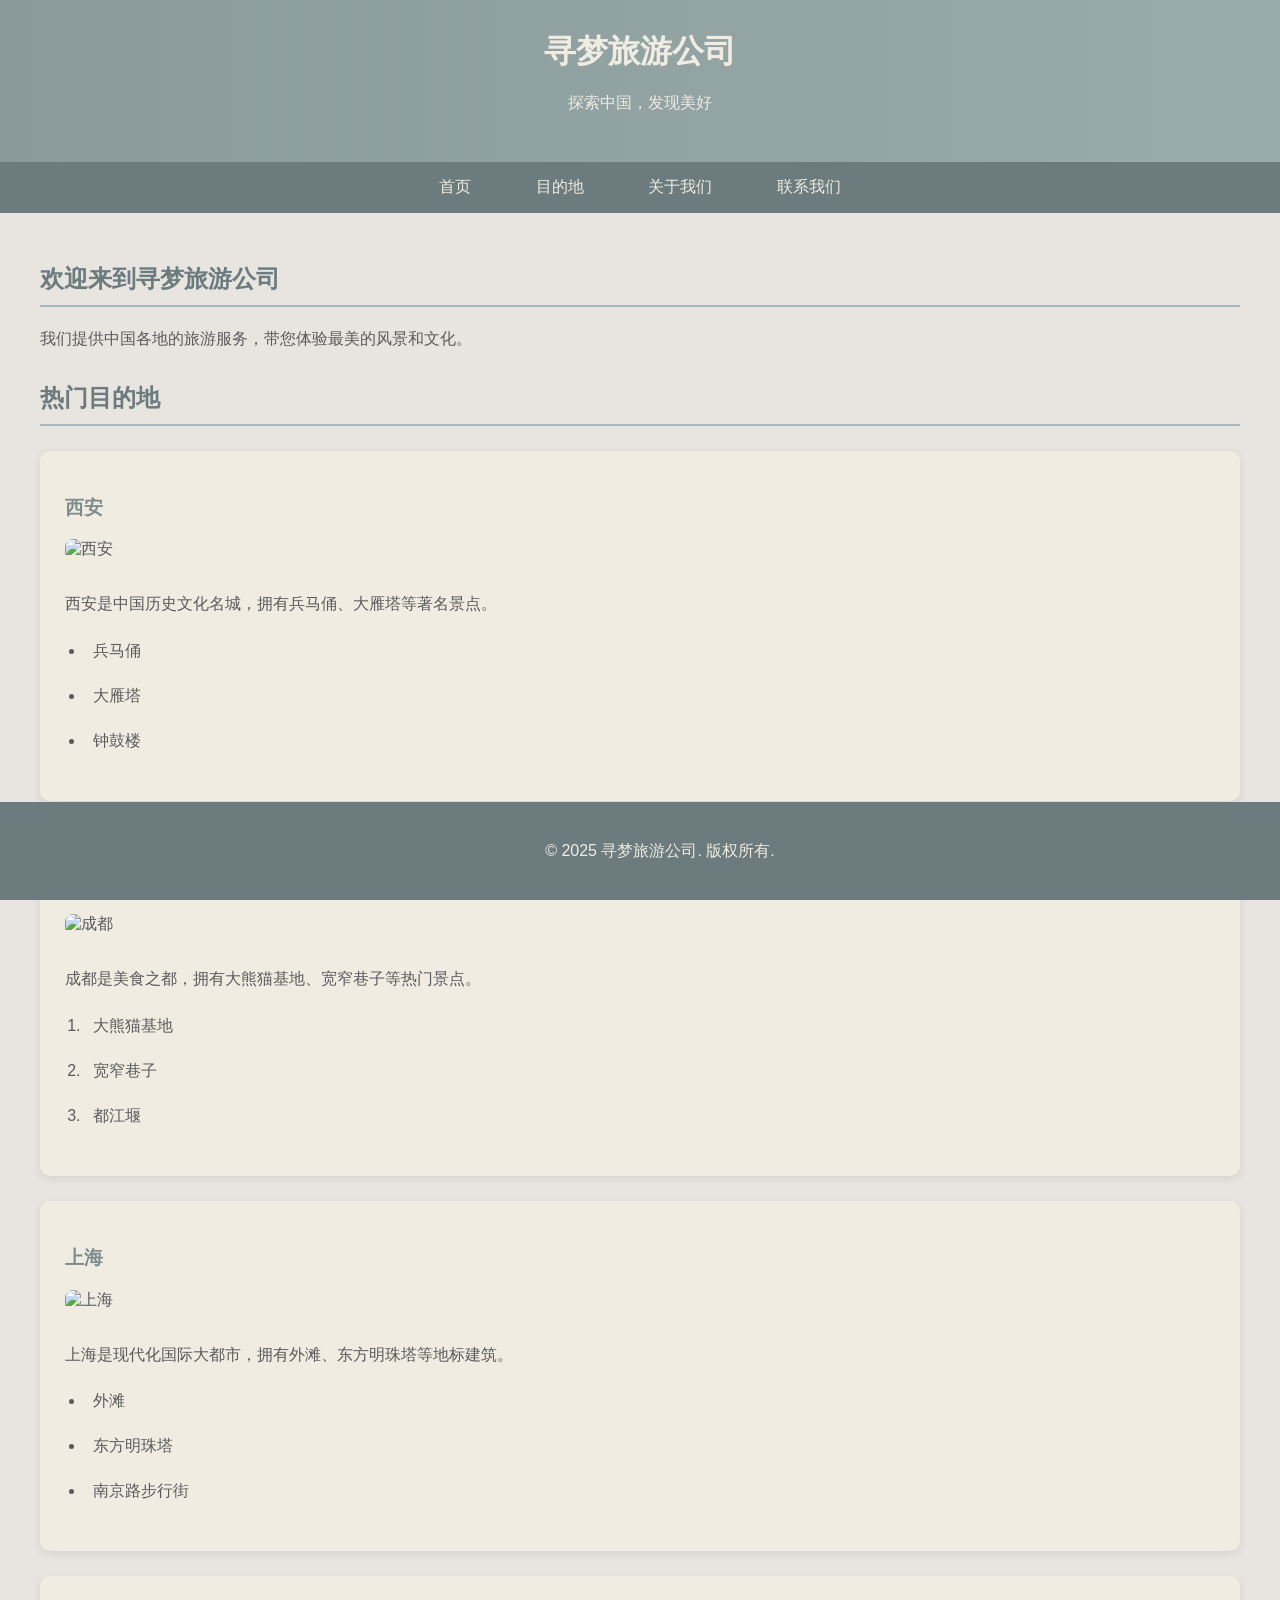
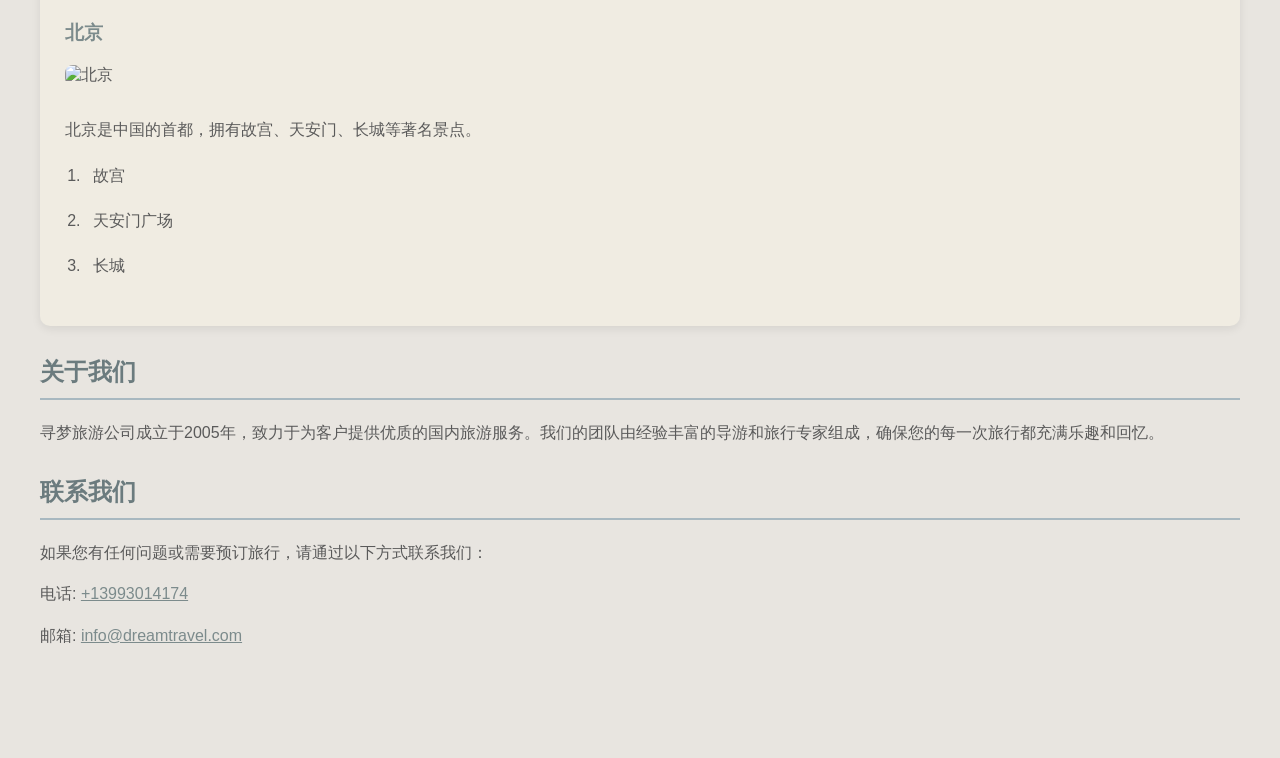
==== index.html @ 97b0e420 "增加笔记" ====
<!DOCTYPE html>
<html lang="zh-CN">
<head>
    <meta charset="UTF-8">
    <meta name="viewport" content="width=device-width, initial-scale=1.0">
    <title>寻梦旅游公司</title>
    <style>
        * {
            transition: all 0.3s ease;
        }
        
        body {
            font-family: 'Arial', sans-serif;
            margin: 0;
            padding: 0;
            background-color: #e8e5e0; /* 莫兰迪米灰色 */
            color: #5a5a5a;
        }
        
        header {
            background-color: #8a9a9b; /* 莫兰迪灰绿色 */
            color: #f0ece2; /* 浅米色 */
            padding: 30px 20px;
            text-align: center;
            transition: all 0.3s ease;
            background-image: linear-gradient(to right, #8a9a9b, #9aabab);
        }
        
        header:hover {
            background-color: #7a8a8b;
        }
        
        header h1 {
            transition: all 0.3s ease;
            margin: 0;
        }
        
        header h1:hover {
            color: #f5f5f5;
            transform: scale(1.05);
            text-shadow: 0 2px 5px rgba(0, 0, 0, 0.2);
        }
        
        nav {
            background-color: #6b7b7e; /* 莫兰迪灰蓝色 */
            color: white;
            padding: 15px;
            text-align: center;
            transition: all 0.3s ease;
        }
        
        nav:hover {
            background-color: #5a6b6e;
        }
        
        nav a {
            color: #f0ece2;
            margin: 0 15px;
            text-decoration: none;
            padding: 8px 15px;
            border-radius: 20px;
            transition: all 0.3s ease;
        }
        
        nav a:hover {
            background-color: #a8b8c0; /* 莫兰迪浅灰蓝 */
            color: #3a4a4f;
            transform: translateY(-3px);
            box-shadow: 0 3px 8px rgba(0, 0, 0, 0.15);
        }
        
        .container {
            padding: 30px;
            padding-bottom: 80px;
            max-width: 1200px;
            margin: 0 auto;
        }
        
        section {
            transition: all 0.3s ease;
            margin-bottom: 30px;
        }
        
        section:hover {
            transform: translateY(-5px);
        }
        
        h2 {
            color: #6b7b7e;
            padding-bottom: 10px;
            border-bottom: 2px solid #a8b8c0;
            transition: all 0.3s ease;
        }
        
        h2:hover {
            color: #5a6b6e;
            transform: translateX(5px);
        }
        
        h3 {
            color: #7c8b8c;
            transition: all 0.3s ease;
        }
        
        h3:hover {
            color: #6b7b7e;
            letter-spacing: 1px;
        }
        
        .destination {
            background-color: #f0ece2; /* 莫兰迪浅米色 */
            margin: 25px 0;
            padding: 25px;
            border-radius: 10px;
            box-shadow: 0 3px 10px rgba(0, 0, 0, 0.08);
            transition: all 0.3s ease;
        }
        
        .destination:hover {
            background-color: #e5e1d7;
            transform: translateY(-5px) rotate(1deg);
            box-shadow: 0 8px 20px rgba(0, 0, 0, 0.12);
        }
        
        .destination img {
            width: 100%;
            height: 200px;
            object-fit: cover;
            border-radius: 8px;
            margin-bottom: 15px;
            transition: all 0.3s ease;
        }
        
        .destination img:hover {
            transform: scale(1.02);
            box-shadow: 0 5px 15px rgba(0, 0, 0, 0.15);
        }
        
        ul, ol {
            padding-left: 20px;
            transition: all 0.3s ease;
        }
        
        li {
            margin: 8px 0;
            padding: 8px;
            border-radius: 4px;
            transition: all 0.3s ease;
        }
        
        li:hover {
            background-color: #d9d4cc; /* 莫兰迪浅灰色 */
            padding-left: 15px;
        }
        
        a {
            color: #7c8b8c;
            transition: all 0.3s ease;
        }
        
        a:hover {
            color: #6b7b7e;
            text-decoration: underline;
        }
        
        footer {
            background-color: #6b7b7e;
            color: #f0ece2;
            text-align: center;
            padding: 20px;
            position: fixed;
            bottom: 0;
            width: 100%;
            transition: all 0.3s ease;
        }
        
        footer:hover {
            background-color: #5a6b6e;
            padding: 25px 20px;
        }
        
        p {
            line-height: 1.6;
            transition: all 0.3s ease;
        }
        
        p:hover {
            color: #4a4a4a;
        }
    </style>
</head>
<body>

    <!-- 头部 -->
    <header>
        <h1>寻梦旅游公司</h1>
        <p>探索中国，发现美好</p>
    </header>

    <!-- 导航栏 -->
    <nav>
        <a href="#home">首页</a>
        <a href="#destinations">目的地</a>
        <a href="#about">关于我们</a>
        <a href="#contact">联系我们</a>
    </nav>

    <!-- 主要内容 -->
    <div class="container">
        <section id="home">
            <h2>欢迎来到寻梦旅游公司</h2>
            <p>我们提供中国各地的旅游服务，带您体验最美的风景和文化。</p>
        </section>

        <section id="destinations">
            <h2>热门目的地</h2>
            <div class="destination">
                <h3>西安</h3>
                <img src="https://bpic.588ku.com/video_listen/588ku_pic/23/07/30/cad1e8a51dd196842eea3ab0c2edc34b.jpg!/fh/196/unsharp/true" alt="西安">
                <p>西安是中国历史文化名城，拥有兵马俑、大雁塔等著名景点。</p>
                <ul>
                    <li>兵马俑</li>
                    <li>大雁塔</li>
                    <li>钟鼓楼</li>
                </ul>
            </div>

            <div class="destination">
                <h3>成都</h3>
                <img src="https://tse1-mm.cn.bing.net/th/id/OIP-C.-Bu9RP9kg8jgYHWuiatF2gHaEy?rs=1&pid=ImgDetMain" alt="成都">
                <p>成都是美食之都，拥有大熊猫基地、宽窄巷子等热门景点。</p>
                <ol>
                    <li>大熊猫基地</li>
                    <li>宽窄巷子</li>
                    <li>都江堰</li>
                </ol>
            </div>

            <div class="destination">
                <h3>上海</h3>
                <img src="https://file.moyublog.com/d/file/2020-11-18/a430d2362c713f19d101243439231039.jpg" alt="上海">
                <p>上海是现代化国际大都市，拥有外滩、东方明珠塔等地标建筑。</p>
                <ul>
                    <li>外滩</li>
                    <li>东方明珠塔</li>
                    <li>南京路步行街</li>
                </ul>
            </div>

            <div class="destination">
                <h3>北京</h3>
                <img src="https://pic3.zhimg.com/v2-232118cd4d2f566e6a09af6e72b6efbf_r.jpg" alt="北京">
                <p>北京是中国的首都，拥有故宫、天安门、长城等著名景点。</p>
                <ol>
                    <li>故宫</li>
                    <li>天安门广场</li>
                    <li>长城</li>
                </ol>
            </div>
        </section>

        <section id="about">
            <h2>关于我们</h2>
            <p>寻梦旅游公司成立于2005年，致力于为客户提供优质的国内旅游服务。我们的团队由经验丰富的导游和旅行专家组成，确保您的每一次旅行都充满乐趣和回忆。</p>
        </section>

        <section id="contact">
            <h2>联系我们</h2>
            <p>如果您有任何问题或需要预订旅行，请通过以下方式联系我们：</p>
            <p>电话: <a href="tel:+13993014174">+13993014174</a></p>
            <p>邮箱: <a href="mailto:info@dreamtravel.com">info@dreamtravel.com</a></p>
        </section>
    </div>

    <!-- 页脚 -->
    <footer>
        <p>&copy; 2025 寻梦旅游公司. 版权所有.</p>
    </footer>

</body>
</html>
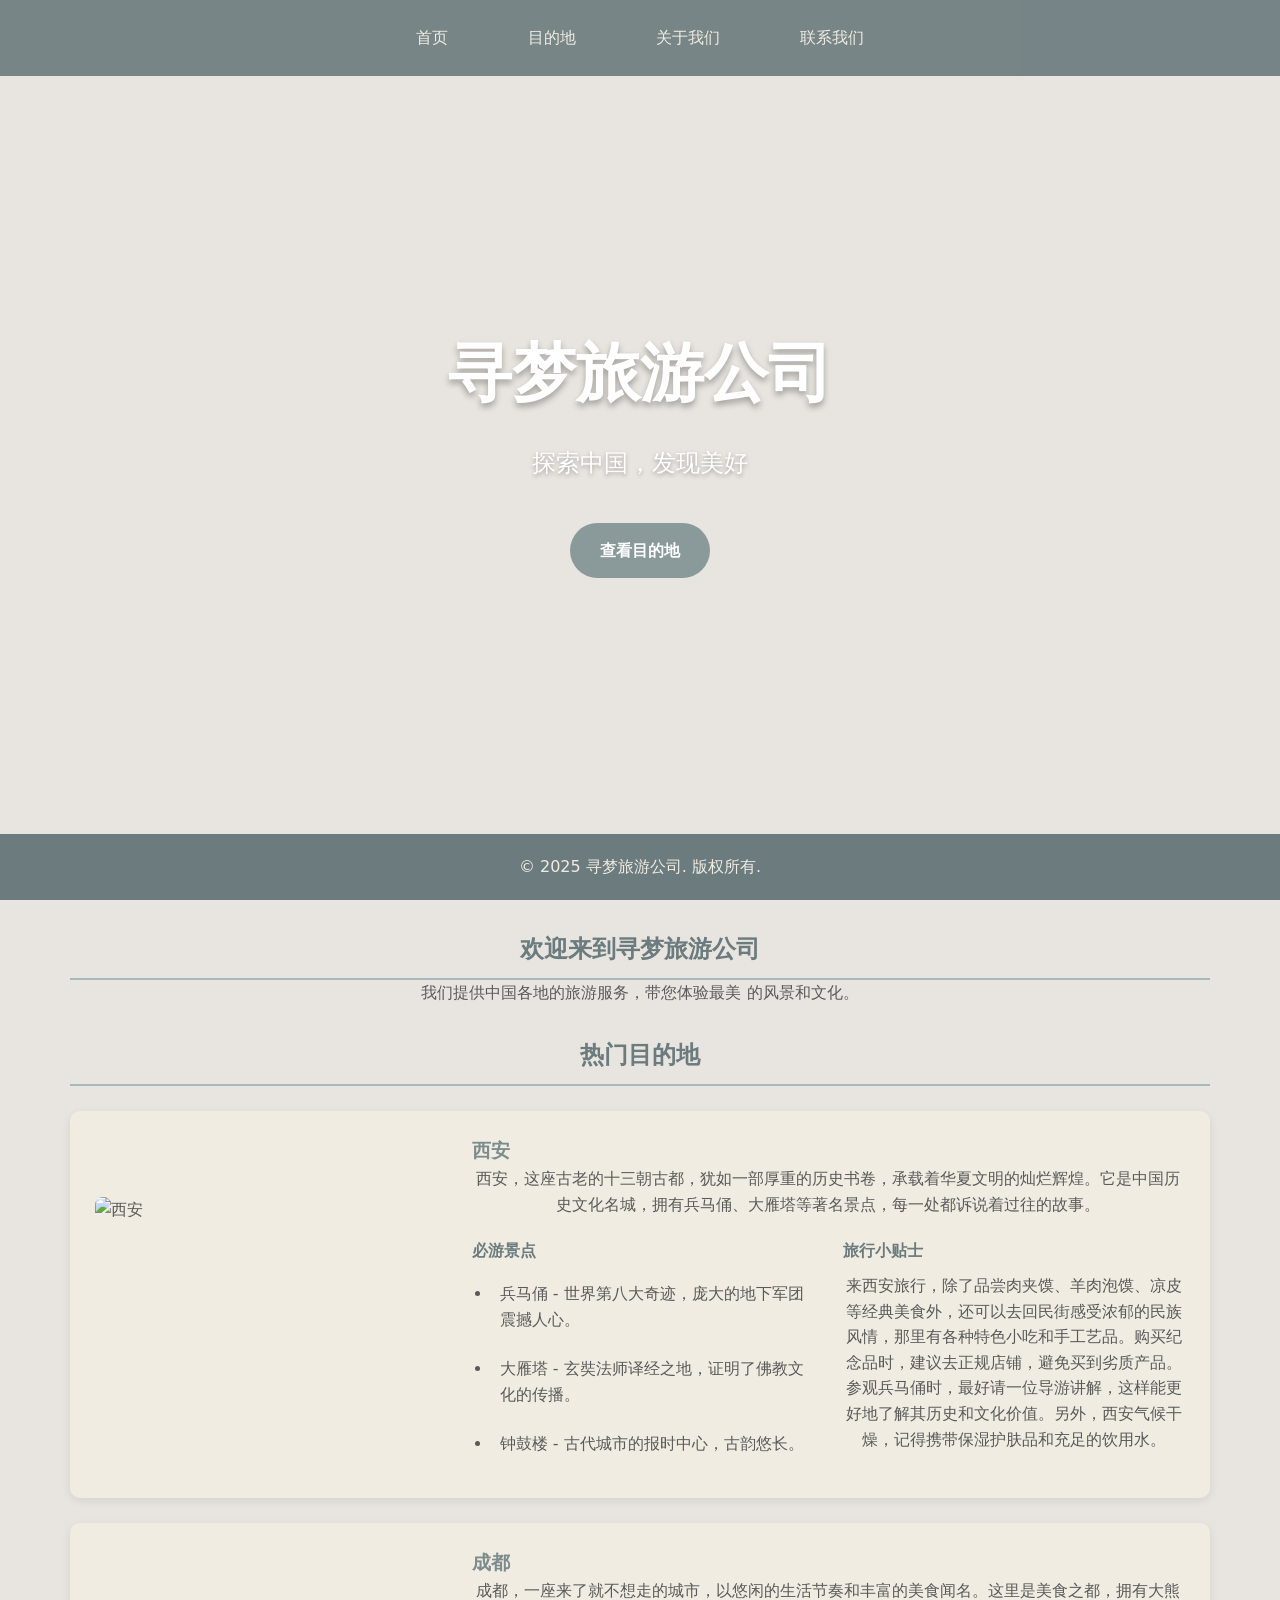
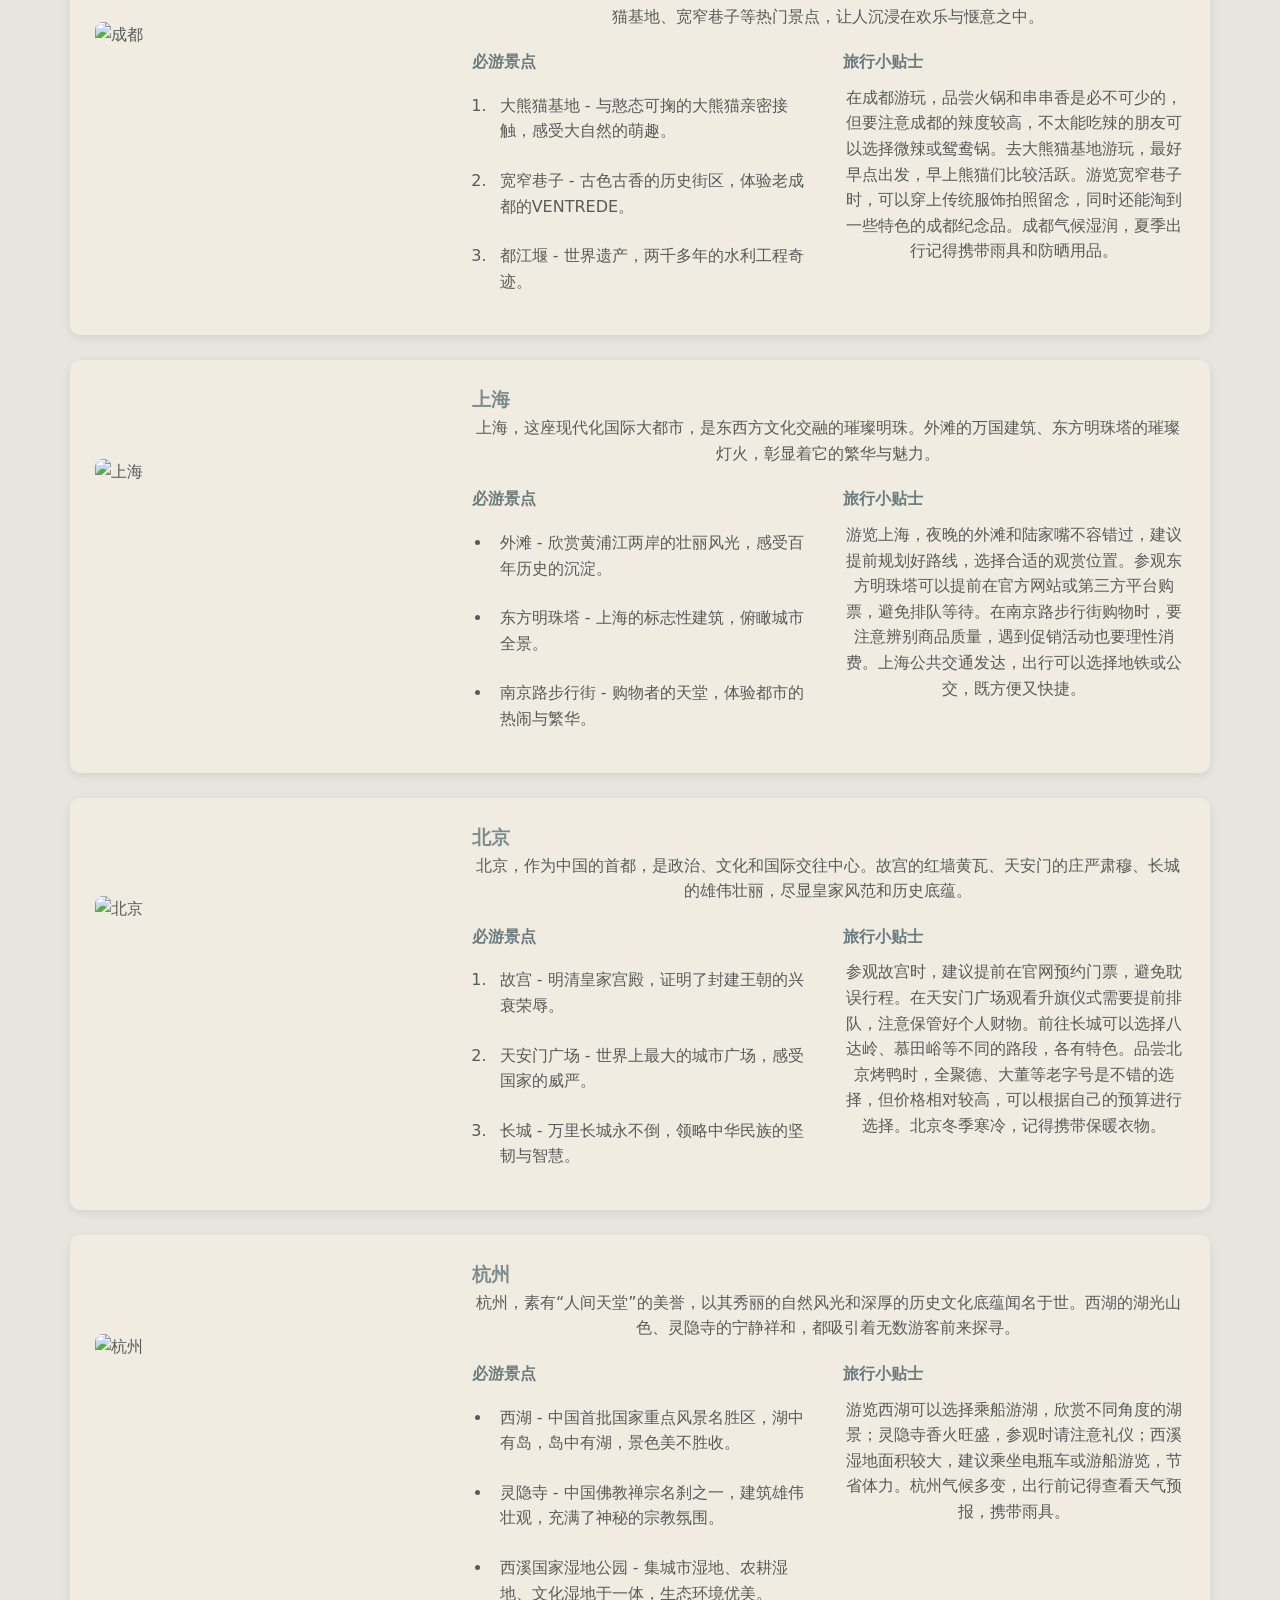
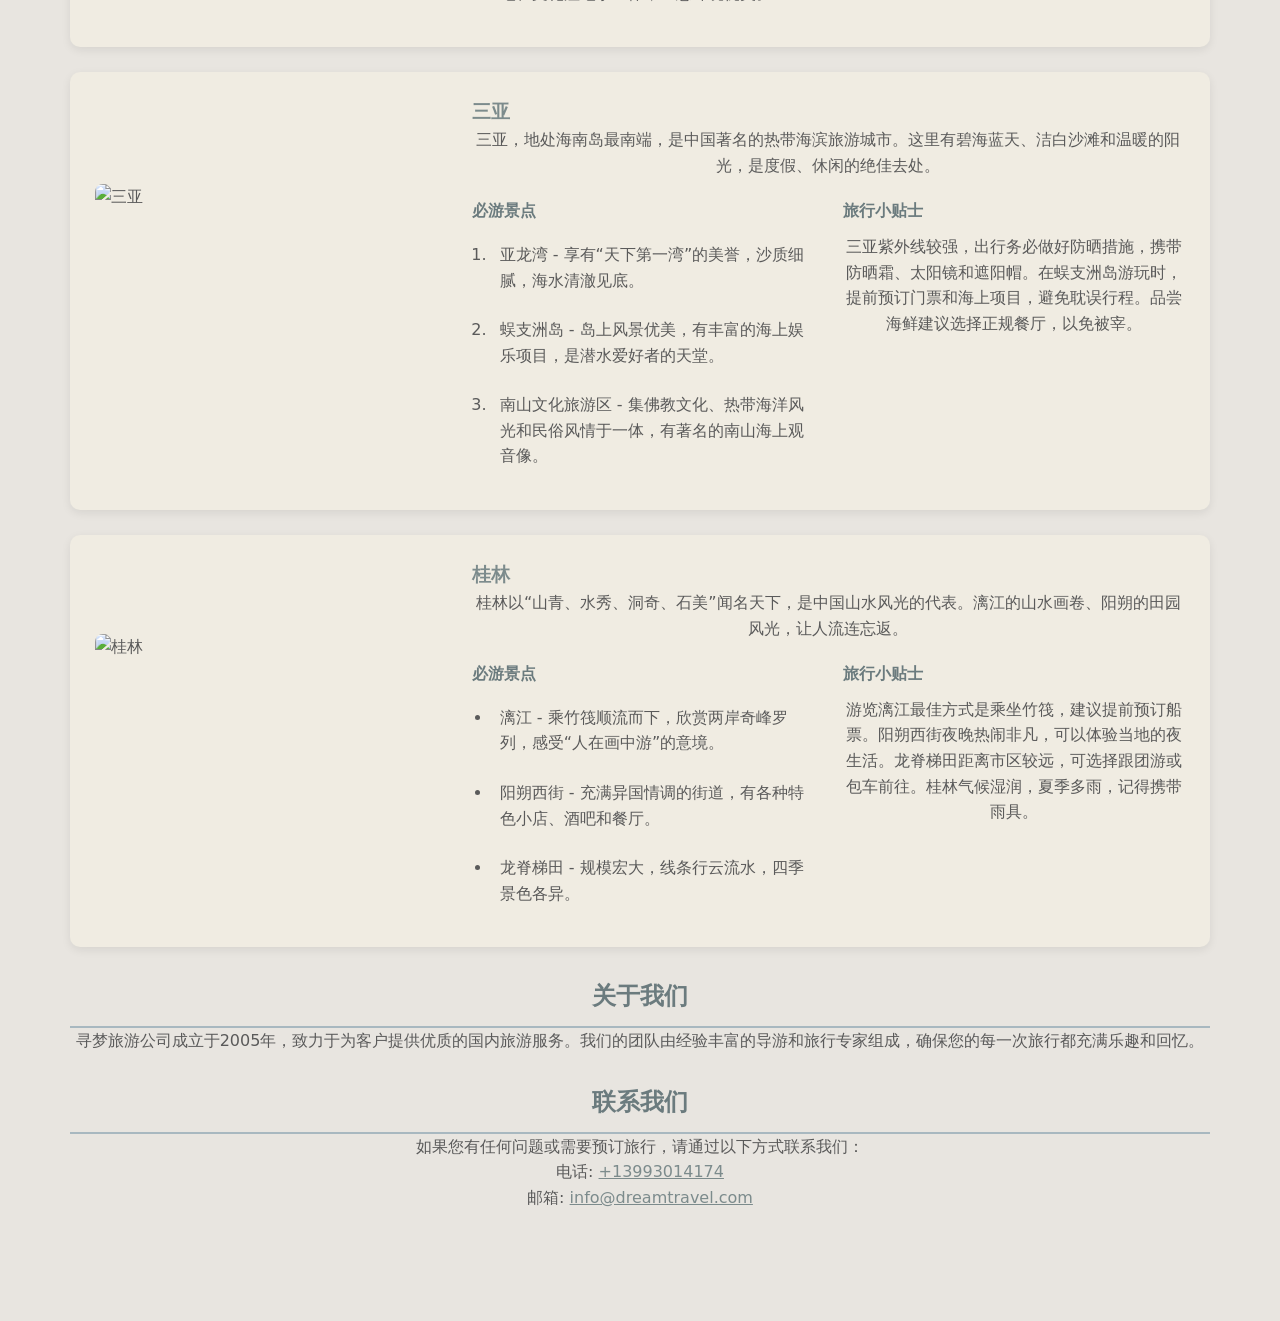
==== commit 0d4efec9: "style(index.html): 优化页面样式和布局，提升用户体验 - 使用更现代的 CSS 重置，优化全局样式 - 重构导航栏，添加固定定位和悬停效果 - 新增英雄区域，提升视觉吸引力 - 优化" ====
--- a/index.html
+++ b/index.html
@@ -5,70 +5,199 @@
     <meta name="viewport" content="width=device-width, initial-scale=1.0">
     <title>寻梦旅游公司</title>
     <style>
-        * {
-            transition: all 0.3s ease;
-        }
-        
-        body {
-            font-family: 'Arial', sans-serif;
+        /* 使用更现代的 CSS 重置 */
+        *, *::before, *::after {
+            box-sizing: border-box;
             margin: 0;
             padding: 0;
-            background-color: #e8e5e0; /* 莫兰迪米灰色 */
+        }
+
+        body {
+            font-family: 'Segoe UI', system-ui, -apple-system, BlinkMacSystemFont, 'Roboto', sans-serif;
+            background-color: #e8e5e0;
             color: #5a5a5a;
-        }
-        
-        header {
-            background-color: #8a9a9b; /* 莫兰迪灰绿色 */
-            color: #f0ece2; /* 浅米色 */
-            padding: 30px 20px;
-            text-align: center;
-            transition: all 0.3s ease;
-            background-image: linear-gradient(to right, #8a9a9b, #9aabab);
-        }
-        
-        header:hover {
-            background-color: #7a8a8b;
-        }
-        
-        header h1 {
-            transition: all 0.3s ease;
-            margin: 0;
-        }
-        
-        header h1:hover {
-            color: #f5f5f5;
-            transform: scale(1.05);
-            text-shadow: 0 2px 5px rgba(0, 0, 0, 0.2);
-        }
-        
+            line-height: 1.6;
+        }
+
+        /* 优化导航栏 */
         nav {
-            background-color: #6b7b7e; /* 莫兰迪灰蓝色 */
-            color: white;
-            padding: 15px;
-            text-align: center;
-            transition: all 0.3s ease;
-        }
-        
-        nav:hover {
-            background-color: #5a6b6e;
-        }
-        
+            background-color: rgba(107, 123, 126, 0.9); /* 半透明背景 */
+            position: fixed;
+            top: 0;
+            left: 0;
+            width: 100%;
+            z-index: 1000;
+            display: flex;
+            justify-content: center;
+            align-items: center;
+            padding: 15px 0;
+        }
+
         nav a {
             color: #f0ece2;
-            margin: 0 15px;
+            margin: 0 20px;
             text-decoration: none;
-            padding: 8px 15px;
-            border-radius: 20px;
-            transition: all 0.3s ease;
-        }
-        
+            padding: 10px 20px;
+            border-radius: 25px;
+            font-weight: 500;
+            transition: all 0.3s ease;
+        }
+
         nav a:hover {
-            background-color: #a8b8c0; /* 莫兰迪浅灰蓝 */
+            background-color: #a8b8c0;
             color: #3a4a4f;
             transform: translateY(-3px);
             box-shadow: 0 3px 8px rgba(0, 0, 0, 0.15);
         }
-        
+
+        /* 添加英雄区域 */
+        .hero {
+            height: 100vh;
+            background-image: url('https://images.unsplash.com/photo-1504280390367-361c6d9f38f4?ixlib=rb-4.0.3&ixid=M3wxMjA3fDB8MHxwaG90by1wYWdlfHx8fGVufDB8fHx8fA%3D%3D&auto=format&fit=crop&w=1470&q=80');
+            background-size: cover;
+            background-position: center;
+            display: flex;
+            flex-direction: column;
+            justify-content: center;
+            align-items: center;
+            text-align: center;
+            color: white;
+            padding: 0 20px;
+        }
+
+        .hero h1 {
+            font-size: 4rem;
+            margin-bottom: 20px;
+            text-shadow: 0 4px 6px rgba(0, 0, 0, 0.3);
+        }
+
+        .hero p {
+            font-size: 1.5rem;
+            margin-bottom: 40px;
+            text-shadow: 0 2px 4px rgba(0, 0, 0, 0.3);
+        }
+
+        .hero .btn {
+            background-color: #8a9a9b;
+            color: white;
+            padding: 15px 30px;
+            border-radius: 30px;
+            text-decoration: none;
+            font-weight: 600;
+            transition: all 0.3s ease;
+        }
+
+        .hero .btn:hover {
+            background-color: #7a8a8b;
+            transform: translateY(-3px);
+            box-shadow: 0 3px 8px rgba(0, 0, 0, 0.15);
+        }
+
+        .container {
+            padding: 60px 30px;
+            max-width: 1200px;
+            margin: 0 auto;
+        }
+
+        /* 优化目的地卡片 */
+        .destination {
+            display: flex; /* 使用弹性布局 */
+            flex-direction: row; /* 水平排列子元素 */
+            background-color: #f0ece2;
+            margin: 30px 0;
+            padding: 30px;
+            border-radius: 15px;
+            box-shadow: 0 6px 20px rgba(0, 0, 0, 0.08);
+            transition: all 0.3s ease;
+        }
+
+        .dest-image {
+            position: relative;
+            overflow: hidden;
+            border-radius: 10px;
+            flex: 1; /* 图片部分占据 1 份空间 */
+            display: flex; /* 让图片在容器内居中 */
+            align-items: center; /* 垂直居中 */
+            justify-content: center; /* 水平居中 */
+            margin-right: 20px; /* 与右侧信息部分添加间隔 */
+        }
+
+        .dest-image img {
+            width: 100%; /* 图片宽度充满容器 */
+            height: auto; /* 保持图片比例 */
+            object-fit: cover;
+            transition: transform 0.3s ease;
+        }
+
+        .dest-image:hover img {
+            transform: scale(1.05);
+        }
+
+        .image-overlay {
+            position: absolute;
+            top: 0;
+            left: 0;
+            width: 100%;
+            height: 100%;
+            background-color: rgba(0, 0, 0, 0.5);
+            display: flex;
+            justify-content: center;
+            align-items: center;
+            opacity: 0;
+            transition: opacity 0.3s ease;
+        }
+
+        .dest-image:hover .image-overlay {
+            opacity: 1;
+        }
+
+        .explore-btn {
+            background-color: #8a9a9b;
+            color: white;
+            padding: 10px 20px;
+            border-radius: 20px;
+            text-decoration: none;
+            font-weight: 600;
+            transition: background-color 0.3s ease;
+        }
+
+        .explore-btn:hover {
+            background-color: #7a8a8b;
+        }
+
+        .dest-info {
+            flex: 2; /* 信息部分占据 2 份空间 */
+        }
+
+        .attractions-and-tips {
+            display: flex;
+            gap: 30px;
+            margin-top: 20px;
+        }
+
+        .attractions, .travel-tip {
+            flex: 1;
+        }
+
+        .attractions h4, .travel-tip h4 {
+            color: #6b7b7e;
+            margin-bottom: 10px;
+        }
+        .destination:hover {
+            background-color: #e5e1d7;
+            transform: translateY(-5px) rotate(1deg);
+            box-shadow: 0 10px 30px rgba(0, 0, 0, 0.12);
+        }
+
+        .destination img {
+            width: 100%;
+            height: 250px;
+            object-fit: cover;
+            border-radius: 10px;
+            margin-bottom: 0;
+        }
+
+        /* 其他样式保持不变 */
         .container {
             padding: 30px;
             padding-bottom: 80px;
@@ -188,15 +317,10 @@
             color: #4a4a4a;
         }
     </style>
+    <meta name="description" content="寻梦旅游公司提供中国各地的旅游服务，带您体验最美风景和文化。">
+    <meta name="keywords" content="寻梦旅游公司, 旅游服务, 中国旅游">
 </head>
 <body>
-
-    <!-- 头部 -->
-    <header>
-        <h1>寻梦旅游公司</h1>
-        <p>探索中国，发现美好</p>
-    </header>
-
     <!-- 导航栏 -->
     <nav>
         <a href="#home">首页</a>
@@ -205,57 +329,231 @@
         <a href="#contact">联系我们</a>
     </nav>
 
+    <!-- 英雄区域 -->
+    <div class="hero">
+        <h1>寻梦旅游公司</h1>
+        <p>探索中国，发现美好</p>
+        <a href="#destinations" class="btn">查看目的地</a>
+    </div>
+
     <!-- 主要内容 -->
     <div class="container">
         <section id="home">
+            <style>
+                /* 让 section 内的 h2 和 p 居中对齐 */
+                section h2, section p {
+                    text-align: center;
+                }
+            </style>
             <h2>欢迎来到寻梦旅游公司</h2>
-            <p>我们提供中国各地的旅游服务，带您体验最美的风景和文化。</p>
+            <p>我们提供中国各地的旅游服务，带您体验最美
+                的风景和文化。</p>
         </section>
 
         <section id="destinations">
             <h2>热门目的地</h2>
-            <div class="destination">
-                <h3>西安</h3>
-                <img src="https://bpic.588ku.com/video_listen/588ku_pic/23/07/30/cad1e8a51dd196842eea3ab0c2edc34b.jpg!/fh/196/unsharp/true" alt="西安">
-                <p>西安是中国历史文化名城，拥有兵马俑、大雁塔等著名景点。</p>
-                <ul>
-                    <li>兵马俑</li>
-                    <li>大雁塔</li>
-                    <li>钟鼓楼</li>
-                </ul>
-            </div>
-
-            <div class="destination">
-                <h3>成都</h3>
-                <img src="https://tse1-mm.cn.bing.net/th/id/OIP-C.-Bu9RP9kg8jgYHWuiatF2gHaEy?rs=1&pid=ImgDetMain" alt="成都">
-                <p>成都是美食之都，拥有大熊猫基地、宽窄巷子等热门景点。</p>
-                <ol>
-                    <li>大熊猫基地</li>
-                    <li>宽窄巷子</li>
-                    <li>都江堰</li>
-                </ol>
-            </div>
-
-            <div class="destination">
-                <h3>上海</h3>
-                <img src="https://file.moyublog.com/d/file/2020-11-18/a430d2362c713f19d101243439231039.jpg" alt="上海">
-                <p>上海是现代化国际大都市，拥有外滩、东方明珠塔等地标建筑。</p>
-                <ul>
-                    <li>外滩</li>
-                    <li>东方明珠塔</li>
-                    <li>南京路步行街</li>
-                </ul>
-            </div>
-
-            <div class="destination">
-                <h3>北京</h3>
-                <img src="https://pic3.zhimg.com/v2-232118cd4d2f566e6a09af6e72b6efbf_r.jpg" alt="北京">
-                <p>北京是中国的首都，拥有故宫、天安门、长城等著名景点。</p>
-                <ol>
-                    <li>故宫</li>
-                    <li>天安门广场</li>
-                    <li>长城</li>
-                </ol>
+            <!-- 西安板块 -->
+            <!-- 以西安板块为例 -->
+            <div class="destination">
+                <!-- 图片部分 -->
+                <div class="dest-image">
+                    <img src="https://bpic.588ku.com/video_listen/588ku_pic/23/07/30/cad1e8a51dd196842eea3ab0c2edc34b.jpg!/fh/196/unsharp/true" alt="西安">
+                    <div class="image-overlay">
+                        <a href="#xiana" class="explore-btn">探索西安</a>
+                    </div>
+                </div>
+                <!-- 城市信息部分 -->
+                <div class="dest-info">
+                    <h3>西安</h3>
+                    <!-- 城市简介放在图片下方 -->
+                    <p>西安，这座古老的十三朝古都，犹如一部厚重的历史书卷，承载着华夏文明的灿烂辉煌。它是中国历史文化名城，拥有兵马俑、大雁塔等著名景点，每一处都诉说着过往的故事。</p>
+                    <!-- 必游景点和旅游小贴士放在同一区域 -->
+                    <div class="attractions-and-tips">
+                        <div class="attractions">
+                            <h4>必游景点</h4>
+                            <ul>
+                                <li>兵马俑 - 世界第八大奇迹，庞大的地下军团震撼人心。</li>
+                                <li>大雁塔 - 玄奘法师译经之地，证明了佛教文化的传播。</li>
+                                <li>钟鼓楼 - 古代城市的报时中心，古韵悠长。</li>
+                            </ul>
+                        </div>
+                        <div class="travel-tip">
+                            <h4>旅行小贴士</h4>
+                            <p>来西安旅行，除了品尝肉夹馍、羊肉泡馍、凉皮等经典美食外，还可以去回民街感受浓郁的民族风情，那里有各种特色小吃和手工艺品。购买纪念品时，建议去正规店铺，避免买到劣质产品。参观兵马俑时，最好请一位导游讲解，这样能更好地了解其历史和文化价值。另外，西安气候干燥，记得携带保湿护肤品和充足的饮用水。</p>
+                        </div>
+                    </div>
+                </div>
+            </div>
+
+            <!-- 成都板块 -->
+            <!-- 类似西安板块结构，替换图片和文字信息 -->
+            <div class="destination">
+                <div class="dest-image">
+                    <img src="https://img95.699pic.com/photo/50045/1238.jpg_wh300.jpg" alt="成都">
+                    <div class="image-overlay">
+                        <a href="#chengdub" class="explore-btn">探索成都</a>
+                    </div>
+                </div>
+                <div class="dest-info">
+                    <h3>成都</h3>
+                    <p>成都，一座来了就不想走的城市，以悠闲的生活节奏和丰富的美食闻名。这里是美食之都，拥有大熊猫基地、宽窄巷子等热门景点，让人沉浸在欢乐与惬意之中。</p>
+                    <div class="attractions-and-tips">
+                        <div class="attractions">
+                            <h4>必游景点</h4>
+                            <ol>
+                                <li>大熊猫基地 - 与憨态可掬的大熊猫亲密接触，感受大自然的萌趣。</li>
+                                <li>宽窄巷子 - 古色古香的历史街区，体验老成都的VENTREDE。</li>
+                                <li>都江堰 - 世界遗产，两千多年的水利工程奇迹。</li>
+                            </ol>
+                        </div>
+                        <div class="travel-tip">
+                            <h4>旅行小贴士</h4>
+                            <p>在成都游玩，品尝火锅和串串香是必不可少的，但要注意成都的辣度较高，不太能吃辣的朋友可以选择微辣或鸳鸯锅。去大熊猫基地游玩，最好早点出发，早上熊猫们比较活跃。游览宽窄巷子时，可以穿上传统服饰拍照留念，同时还能淘到一些特色的成都纪念品。成都气候湿润，夏季出行记得携带雨具和防晒用品。</p>
+                        </div>
+                    </div>
+                </div>
+            </div>
+
+            <!-- 上海板块 -->
+            <!-- 类似西安板块结构，替换图片和文字信息 -->
+            <div class="destination">
+                <div class="dest-image">
+                    <img src="https://file.moyublog.com/d/file/2020-11-18/a430d2362c713f19d101243439231039.jpg" alt="上海">
+                    <div class="image-overlay">
+                        <a href="#shanghaic" class="explore-btn">探索上海</a>
+                    </div>
+                </div>
+                <div class="dest-info">
+                    <h3>上海</h3>
+                    <p>上海，这座现代化国际大都市，是东西方文化交融的璀璨明珠。外滩的万国建筑、东方明珠塔的璀璨灯火，彰显着它的繁华与魅力。</p>
+                    <div class="attractions-and-tips">
+                        <div class="attractions">
+                            <h4>必游景点</h4>
+                            <ul>
+                                <li>外滩 - 欣赏黄浦江两岸的壮丽风光，感受百年历史的沉淀。</li>
+                                <li>东方明珠塔 - 上海的标志性建筑，俯瞰城市全景。</li>
+                                <li>南京路步行街 - 购物者的天堂，体验都市的热闹与繁华。</li>
+                            </ul>
+                        </div>
+                        <div class="travel-tip">
+                            <h4>旅行小贴士</h4>
+                            <p>游览上海，夜晚的外滩和陆家嘴不容错过，建议提前规划好路线，选择合适的观赏位置。参观东方明珠塔可以提前在官方网站或第三方平台购票，避免排队等待。在南京路步行街购物时，要注意辨别商品质量，遇到促销活动也要理性消费。上海公共交通发达，出行可以选择地铁或公交，既方便又快捷。</p>
+                        </div>
+                    </div>
+                </div>
+            </div>
+
+            <!-- 北京板块 -->
+            <!-- 类似西安板块结构，替换图片和文字信息 -->
+            <div class="destination">
+                <div class="dest-image">
+                    <img src="https://pic3.zhimg.com/v2-232118cd4d2f566e6a09af6e72b6efbf_r.jpg" alt="北京">
+                    <div class="image-overlay">
+                        <a href="#beijingd" class="explore-btn">探索北京</a>
+                    </div>
+                </div>
+                <div class="dest-info">
+                    <h3>北京</h3>
+                    <p>北京，作为中国的首都，是政治、文化和国际交往中心。故宫的红墙黄瓦、天安门的庄严肃穆、长城的雄伟壮丽，尽显皇家风范和历史底蕴。</p>
+                    <div class="attractions-and-tips">
+                        <div class="attractions">
+                            <h4>必游景点</h4>
+                            <ol>
+                                <li>故宫 - 明清皇家宫殿，证明了封建王朝的兴衰荣辱。</li>
+                                <li>天安门广场 - 世界上最大的城市广场，感受国家的威严。</li>
+                                <li>长城 - 万里长城永不倒，领略中华民族的坚韧与智慧。</li>
+                            </ol>
+                        </div>
+                        <div class="travel-tip">
+                            <h4>旅行小贴士</h4>
+                            <p>参观故宫时，建议提前在官网预约门票，避免耽误行程。在天安门广场观看升旗仪式需要提前排队，注意保管好个人财物。前往长城可以选择八达岭、慕田峪等不同的路段，各有特色。品尝北京烤鸭时，全聚德、大董等老字号是不错的选择，但价格相对较高，可以根据自己的预算进行选择。北京冬季寒冷，记得携带保暖衣物。</p>
+                        </div>
+                    </div>
+                </div>
+            </div>
+
+            <!-- 杭州板块 -->
+            <div class="destination">
+                <div class="dest-image">
+                    <img src="https://bpic.588ku.com/back_origin_min_pic/21/03/30/ccbf0b1e82912aacd0c6e04da74949a2.jpg!/fw/750/quality/99/unsharp/true/compress/true" alt="杭州">
+                    <div class="image-overlay">
+                        <a href="#hangzhou" class="explore-btn">探索杭州</a>
+                    </div>
+                </div>
+                <div class="dest-info">
+                    <h3>杭州</h3>
+                    <p>杭州，素有“人间天堂”的美誉，以其秀丽的自然风光和深厚的历史文化底蕴闻名于世。西湖的湖光山色、灵隐寺的宁静祥和，都吸引着无数游客前来探寻。</p>
+                    <div class="attractions-and-tips">
+                        <div class="attractions">
+                            <h4>必游景点</h4>
+                            <ul>
+                                <li>西湖 - 中国首批国家重点风景名胜区，湖中有岛，岛中有湖，景色美不胜收。</li>
+                                <li>灵隐寺 - 中国佛教禅宗名刹之一，建筑雄伟壮观，充满了神秘的宗教氛围。</li>
+                                <li>西溪国家湿地公园 - 集城市湿地、农耕湿地、文化湿地于一体，生态环境优美。</li>
+                            </ul>
+                        </div>
+                        <div class="travel-tip">
+                            <h4>旅行小贴士</h4>
+                            <p>游览西湖可以选择乘船游湖，欣赏不同角度的湖景；灵隐寺香火旺盛，参观时请注意礼仪；西溪湿地面积较大，建议乘坐电瓶车或游船游览，节省体力。杭州气候多变，出行前记得查看天气预报，携带雨具。</p>
+                        </div>
+                    </div>
+                </div>
+            </div>
+
+            <!-- 三亚板块 -->
+            <div class="destination">
+                <div class="dest-image">
+                    <img src="https://www.visitsanya.com/upload/2022-09/166251376645558900.jpg" alt="三亚">
+                    <div class="image-overlay">
+                        <a href="#sanya" class="explore-btn">探索三亚</a>
+                    </div>
+                </div>
+                <div class="dest-info">
+                    <h3>三亚</h3>
+                    <p>三亚，地处海南岛最南端，是中国著名的热带海滨旅游城市。这里有碧海蓝天、洁白沙滩和温暖的阳光，是度假、休闲的绝佳去处。</p>
+                    <div class="attractions-and-tips">
+                        <div class="attractions">
+                            <h4>必游景点</h4>
+                            <ol>
+                                <li>亚龙湾 - 享有“天下第一湾”的美誉，沙质细腻，海水清澈见底。</li>
+                                <li>蜈支洲岛 - 岛上风景优美，有丰富的海上娱乐项目，是潜水爱好者的天堂。</li>
+                                <li>南山文化旅游区 - 集佛教文化、热带海洋风光和民俗风情于一体，有著名的南山海上观音像。</li>
+                            </ol>
+                        </div>
+                        <div class="travel-tip">
+                            <h4>旅行小贴士</h4>
+                            <p>三亚紫外线较强，出行务必做好防晒措施，携带防晒霜、太阳镜和遮阳帽。在蜈支洲岛游玩时，提前预订门票和海上项目，避免耽误行程。品尝海鲜建议选择正规餐厅，以免被宰。</p>
+                        </div>
+                    </div>
+                </div>
+            </div>
+
+            <!-- 桂林板块 -->
+            <div class="destination">
+                <div class="dest-image">
+                    <img src="https://pic3.zhimg.com/v2-5e744fe08b3b8ff6f9bb9de1bd576c4d_r.jpg" alt="桂林">
+                    <div class="image-overlay">
+                        <a href="#guilin" class="explore-btn">探索桂林</a>
+                    </div>
+                </div>
+                <div class="dest-info">
+                    <h3>桂林</h3>
+                    <p>桂林以“山青、水秀、洞奇、石美”闻名天下，是中国山水风光的代表。漓江的山水画卷、阳朔的田园风光，让人流连忘返。</p>
+                    <div class="attractions-and-tips">
+                        <div class="attractions">
+                            <h4>必游景点</h4>
+                            <ul>
+                                <li>漓江 - 乘竹筏顺流而下，欣赏两岸奇峰罗列，感受“人在画中游”的意境。</li>
+                                <li>阳朔西街 - 充满异国情调的街道，有各种特色小店、酒吧和餐厅。</li>
+                                <li>龙脊梯田 - 规模宏大，线条行云流水，四季景色各异。</li>
+                            </ul>
+                        </div>
+                        <div class="travel-tip">
+                            <h4>旅行小贴士</h4>
+                            <p>游览漓江最佳方式是乘坐竹筏，建议提前预订船票。阳朔西街夜晚热闹非凡，可以体验当地的夜生活。龙脊梯田距离市区较远，可选择跟团游或包车前往。桂林气候湿润，夏季多雨，记得携带雨具。</p>
+                        </div>
+                    </div>
+                </div>
             </div>
         </section>
 
@@ -278,4 +576,4 @@
     </footer>
 
 </body>
-</html>+</html>
